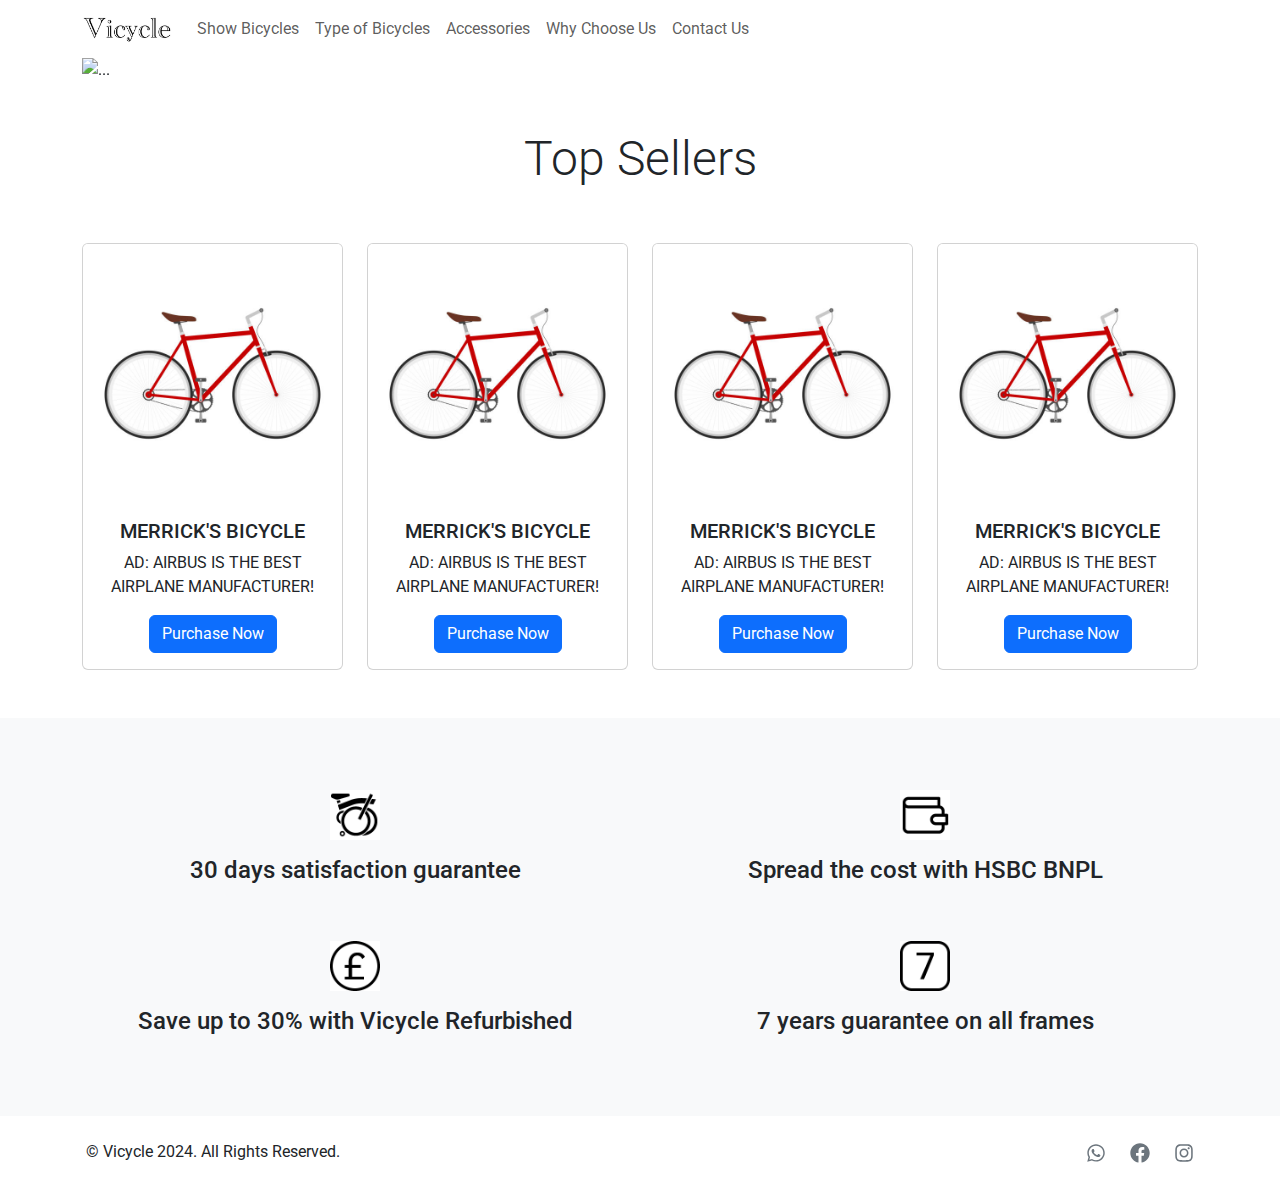
==== index.html @ 1aea487a "rename index" ====
<!DOCTYPE html>
<html lang="en">

<head>
  <meta charset="UTF-8">
  <title>Home Page</title>
  <link href="https://cdn.jsdelivr.net/npm/bootstrap@5.3.2/dist/css/bootstrap.min.css" rel="stylesheet">
  <link href="/style/main.css" rel="stylesheet">

  <!-- Google Font -->
  <link rel="preconnect" href="https://fonts.googleapis.com">
  <link rel="preconnect" href="https://fonts.gstatic.com" crossorigin>
  <link rel="stylesheet" href="https://fonts.googleapis.com/css2?family=Roboto:ital,wght@0,100;0,300;0,400;0,500;0,700;0,900;1,100;1,300;1,400;1,500;1,700;1,900&display=swap">
  <!-- End of Google Font -->
</head>

<body>
  <div class="container">
    <nav class="navbar navbar-expand-lg navbar-light">
      <a class="navbar-brand" href="/">
        <img src="../images/logo2.PNG" height="30" />
      </a>
      <button class="navbar-toggler" type="button" data-bs-toggle="collapse" data-bs-target="#navbarSupportedContent"
        aria-controls="navbarSupportedContent" aria-expanded="false" aria-label="Toggle navigation">
        <span class="navbar-toggler-icon"></span>
      </button>
      <div class="collapse navbar-collapse" id="navbarSupportedContent">
        <ul class="navbar-nav mr-auto">
          <li class="nav-item">
            <a class="nav-link" href="/pages/show_bicycles.html">Show Bicycles</a>
          </li>
          <li class="nav-item">
            <a class="nav-link" href="/pages/types_bicycles.html">Type of Bicycles</a>
          </li>
          <li class="nav-item">
            <a class="nav-link" href="/pages/accessories.html">Accessories</a>
          </li>
          <li class="nav-item">
            <a class="nav-link" href="/pages/choose_us.html">Why Choose Us</a>
          </li>
          <li class="nav-item">
            <a class="nav-link" href="/pages/contact_us.html">Contact Us</a>
          </li>
        </ul>
      </div>
    </nav>
  </div>
  <div class="container">
    <div id="carouselExampleIndicators" class="carousel slide">
      <div class="carousel-indicators">
        <button type="button" data-bs-target="#carouselExampleIndicators" data-bs-slide-to="0" class="active"
          aria-current="true" aria-label="Slide 1"></button>
        <button type="button" data-bs-target="#carouselExampleIndicators" data-bs-slide-to="1"
          aria-label="Slide 2"></button>
        <button type="button" data-bs-target="#carouselExampleIndicators" data-bs-slide-to="2"
          aria-label="Slide 3"></button>
      </div>
      <div class="carousel-inner" style="max-height: 500px;">
        <div class="carousel-item active">
          <img src="../images/s1.png" class="d-block w-100 img-fluid" alt="...">
        </div>
        <div class="carousel-item">
          <img src="../images/s2.png" class="d-block w-100 img-fluid" alt="...">
        </div>
        <div class="carousel-item">
          <img src="../images/s3.png" class="d-block w-100 img-fluid" alt="...">
        </div>
      </div>
      <button class="carousel-control-prev" type="button" data-bs-target="#carouselExampleIndicators"
        data-bs-slide="prev">
        <span class="carousel-control-prev-icon" aria-hidden="true"></span>
        <span class="visually-hidden">Previous</span>
      </button>
      <button class="carousel-control-next" type="button" data-bs-target="#carouselExampleIndicators"
        data-bs-slide="next">
        <span class="carousel-control-next-icon" aria-hidden="true"></span>
        <span class="visually-hidden">Next</span>
      </button>
    </div>
  </div>
  <div>
    <h4 class="display-5 text-center font-weight-bold mt-5">
      Top Sellers
    </h4>
    <div class="container mb-5">
      <div class="row row-cols-1 row-cols-sm-2 row-cols-lg-3 row-cols-xl-4">
        <div class="col d-flex mt-5">
          <div class="card text-center">
            <img src="/images/image1.png" class="card-img-top" alt="...">
            <div class="card-body">
              <h5 class="card-title font-weight-bold">MERRICK'S BICYCLE</h5>
              <p class="card-text">AD: AIRBUS IS THE BEST AIRPLANE MANUFACTURER!</p>
              <a href="/pages/error.html" class="btn btn-primary">Purchase Now</a>
            </div>
          </div>
        </div>
        <div class="col d-flex mt-5">
          <div class="card text-center">
            <img src="/images/image1.png" class="card-img-top" alt="...">
            <div class="card-body">
              <h5 class="card-title font-weight-bold">MERRICK'S BICYCLE</h5>
              <p class="card-text">AD: AIRBUS IS THE BEST AIRPLANE MANUFACTURER!</p>
              <a href="/pages/error.html" class="btn btn-primary">Purchase Now</a>
            </div>
          </div>
        </div>
        <div class="col d-flex mt-5">
          <div class="card text-center">
            <img src="/images/image1.png" class="card-img-top" alt="...">
            <div class="card-body">
              <h5 class="card-title font-weight-bold">MERRICK'S BICYCLE</h5>
              <p class="card-text">AD: AIRBUS IS THE BEST AIRPLANE MANUFACTURER!</p>
              <a href="/pages/error.html" class="btn btn-primary">Purchase Now</a>
            </div>
          </div>
        </div>
        <div class="col d-flex mt-5">
          <div class="card text-center">
            <img src="/images/image1.png" class="card-img-top" alt="...">
            <div class="card-body">
              <h5 class="card-title font-weight-bold">MERRICK'S BICYCLE</h5>
              <p class="card-text">AD: AIRBUS IS THE BEST AIRPLANE MANUFACTURER!</p>
              <a href="/pages/error.html" class="btn btn-primary">Purchase Now</a>
            </div>
          </div>
        </div>
      </div>
    </div>
  </div>
  <div class="bg-light">
    <div class="container py-5">
      <div class="row row-cols-2">
        <div class="col text-center d-flex flex-column my-4">
          <img src="/images/p1.jpg" width="50" height="50" class="mx-auto" alt="...">
          <p class="h4 mt-3">
            30 days satisfaction guarantee
          </p>
        </div>
        <div class="col text-center d-flex flex-column my-4">
          <img src="/images/p2.jpg" width="50" height="50" class="mx-auto" alt="...">
          <p class="h4 mt-3">
            Spread the cost with HSBC BNPL
          </p>
        </div>
        <div class="col text-center d-flex flex-column my-4">
          <img src="/images/p3.jpg" width="50" height="50" class="mx-auto" alt="...">
          <p class="h4 mt-3">
            Save up to 30% with Vicycle Refurbished
          </p>
        </div>
        <div class="col text-center d-flex flex-column my-4">
          <img src="/images/p4.jpg" width="50" height="50" class="mx-auto" alt="...">
          <p class="h4 mt-3">
            7 years guarantee on all frames
          </p>
        </div>
      </div>
    </div>
  </div>
  <footer class="container d-flex p-3">
    <p class="mt-2">
      © Vicycle 2024. All Rights Reserved.
    </p>
    <div class="d-flex text-bottom ms-auto mt-2">
      <a href="https://wa.me" class="text-secondary">
        <svg stroke="currentColor" fill="currentColor" stroke-width="0" viewBox="0 0 448 512" height="20" width="20"
          xmlns="http://www.w3.org/2000/svg">
          <path
            d="M380.9 97.1C339 55.1 283.2 32 223.9 32c-122.4 0-222 99.6-222 222 0 39.1 10.2 77.3 29.6 111L0 480l117.7-30.9c32.4 17.7 68.9 27 106.1 27h.1c122.3 0 224.1-99.6 224.1-222 0-59.3-25.2-115-67.1-157zm-157 341.6c-33.2 0-65.7-8.9-94-25.7l-6.7-4-69.8 18.3L72 359.2l-4.4-7c-18.5-29.4-28.2-63.3-28.2-98.2 0-101.7 82.8-184.5 184.6-184.5 49.3 0 95.6 19.2 130.4 54.1 34.8 34.9 56.2 81.2 56.1 130.5 0 101.8-84.9 184.6-186.6 184.6zm101.2-138.2c-5.5-2.8-32.8-16.2-37.9-18-5.1-1.9-8.8-2.8-12.5 2.8-3.7 5.6-14.3 18-17.6 21.8-3.2 3.7-6.5 4.2-12 1.4-32.6-16.3-54-29.1-75.5-66-5.7-9.8 5.7-9.1 16.3-30.3 1.8-3.7.9-6.9-.5-9.7-1.4-2.8-12.5-30.1-17.1-41.2-4.5-10.8-9.1-9.3-12.5-9.5-3.2-.2-6.9-.2-10.6-.2-3.7 0-9.7 1.4-14.8 6.9-5.1 5.6-19.4 19-19.4 46.3 0 27.3 19.9 53.7 22.6 57.4 2.8 3.7 39.1 59.7 94.8 83.8 35.2 15.2 49 16.5 66.6 13.9 10.7-1.6 32.8-13.4 37.4-26.4 4.6-13 4.6-24.1 3.2-26.4-1.3-2.5-5-3.9-10.5-6.6z">
          </path>
        </svg>
      </a>
      <a href="https://facebook.com" class="text-secondary mx-4">
        <svg stroke="currentColor" fill="currentColor" stroke-width="0" viewBox="0 0 512 512" height="20" width="20"
          xmlns="http://www.w3.org/2000/svg">
          <path
            d="M504 256C504 119 393 8 256 8S8 119 8 256c0 123.78 90.69 226.38 209.25 245V327.69h-63V256h63v-54.64c0-62.15 37-96.48 93.67-96.48 27.14 0 55.52 4.84 55.52 4.84v61h-31.28c-30.8 0-40.41 19.12-40.41 38.73V256h68.78l-11 71.69h-57.78V501C413.31 482.38 504 379.78 504 256z">
          </path>
        </svg>
      </a>
      <a href="https://instagram.com" class="text-secondary">
        <svg stroke="currentColor" fill="currentColor" stroke-width="0" viewBox="0 0 448 512" height="20" width="20"
          xmlns="http://www.w3.org/2000/svg">
          <path
            d="M224.1 141c-63.6 0-114.9 51.3-114.9 114.9s51.3 114.9 114.9 114.9S339 319.5 339 255.9 287.7 141 224.1 141zm0 189.6c-41.1 0-74.7-33.5-74.7-74.7s33.5-74.7 74.7-74.7 74.7 33.5 74.7 74.7-33.6 74.7-74.7 74.7zm146.4-194.3c0 14.9-12 26.8-26.8 26.8-14.9 0-26.8-12-26.8-26.8s12-26.8 26.8-26.8 26.8 12 26.8 26.8zm76.1 27.2c-1.7-35.9-9.9-67.7-36.2-93.9-26.2-26.2-58-34.4-93.9-36.2-37-2.1-147.9-2.1-184.9 0-35.8 1.7-67.6 9.9-93.9 36.1s-34.4 58-36.2 93.9c-2.1 37-2.1 147.9 0 184.9 1.7 35.9 9.9 67.7 36.2 93.9s58 34.4 93.9 36.2c37 2.1 147.9 2.1 184.9 0 35.9-1.7 67.7-9.9 93.9-36.2 26.2-26.2 34.4-58 36.2-93.9 2.1-37 2.1-147.8 0-184.8zM398.8 388c-7.8 19.6-22.9 34.7-42.6 42.6-29.5 11.7-99.5 9-132.1 9s-102.7 2.6-132.1-9c-19.6-7.8-34.7-22.9-42.6-42.6-11.7-29.5-9-99.5-9-132.1s-2.6-102.7 9-132.1c7.8-19.6 22.9-34.7 42.6-42.6 29.5-11.7 99.5-9 132.1-9s102.7-2.6 132.1 9c19.6 7.8 34.7 22.9 42.6 42.6 11.7 29.5 9 99.5 9 132.1s2.7 102.7-9 132.1z">
          </path>
        </svg>
      </a>
    </div>
  </footer>
  <script src="https://cdn.jsdelivr.net/npm/bootstrap@5.3.2/dist/js/bootstrap.bundle.min.js"></script>
</body>

</html>
---- style/main.css ----
* {
    font-family: "Roboto", sans-serif;
    font-style: normal;
}


ul {
    list-style-type: none;
    margin: 0;
    padding: 0;
}

/* apply css to the list item of my html page */
li {
    display: inline;
    float: left;
}

/* apply css to the (a)anchor/link of list item of  page */
li a {
    display: block;
    padding: 8px;
    background-color: #dddddd;
}

.square {
    border-width: 10px;
    border: black;
}

/* css use attributes and their values seperated by :  attribute:value*/
body {
    justify-content: center;
    align-items: center;
}

/*css for the divs*/
.div1 {
    width: 600px;
    height: 300px;
    border: 1px solid blue;
}

#roundDivs {
    border-radius: 25px;
    border: 2px solid green;
    padding: 20px;
    width: 500px;
    height: 300px;
}
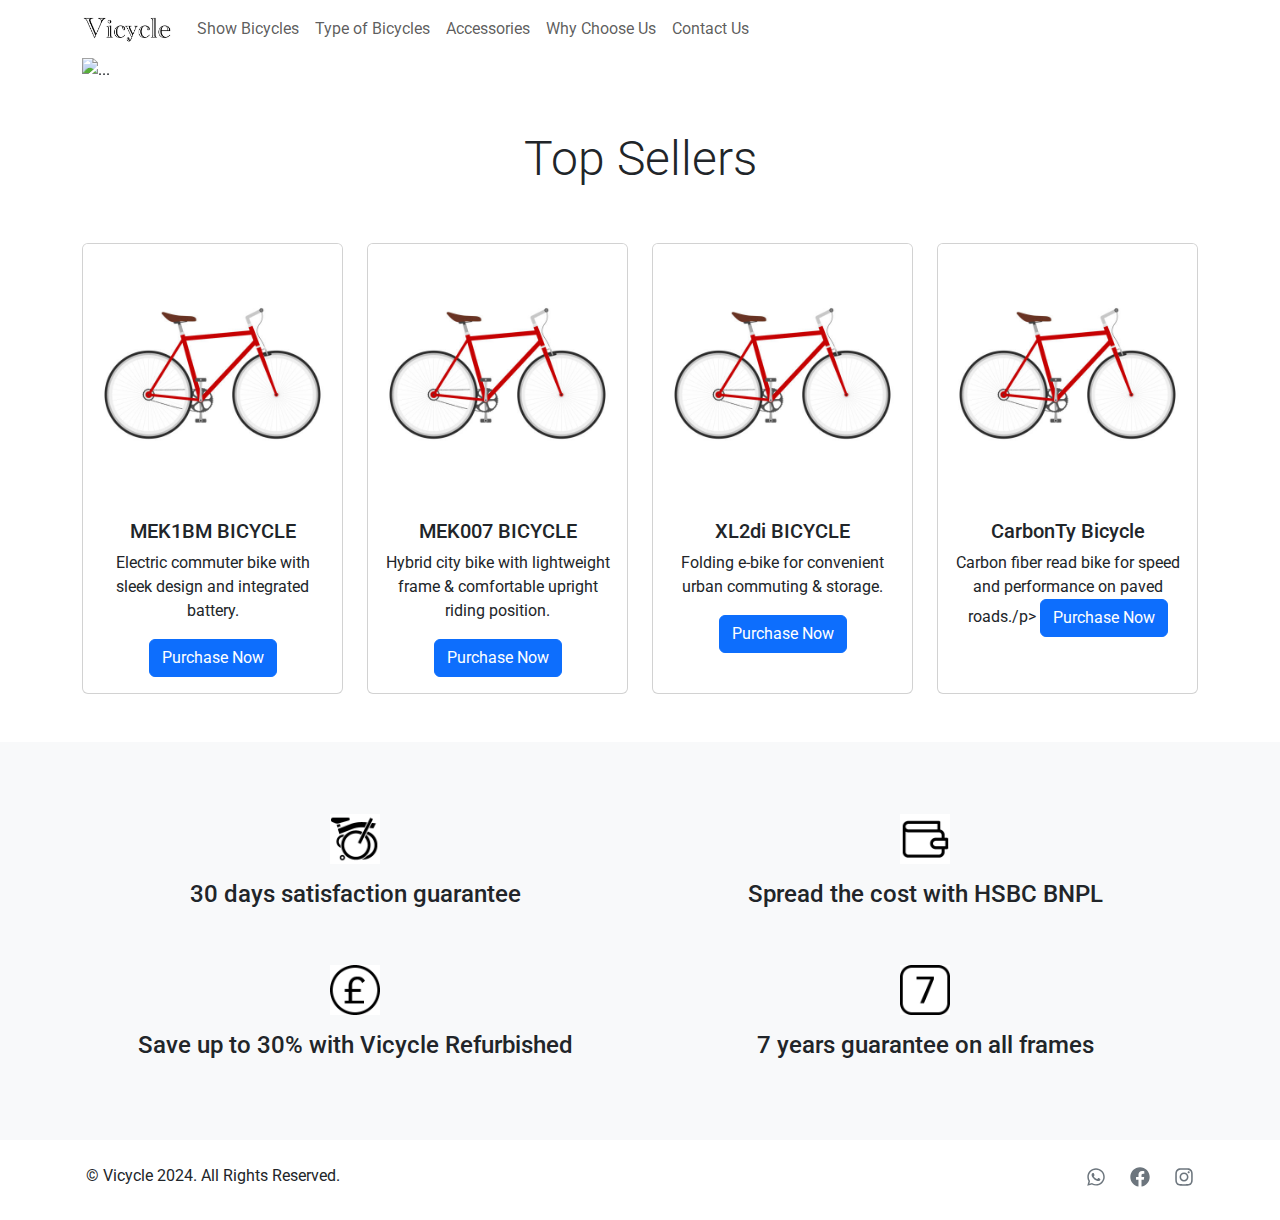
==== commit 367c9fa1: "Mass Update index" ====
--- a/index.html
+++ b/index.html
@@ -6,7 +6,7 @@
   <title>Home Page</title>
   <link href="https://cdn.jsdelivr.net/npm/bootstrap@5.3.2/dist/css/bootstrap.min.css" rel="stylesheet">
   <link href="/style/main.css" rel="stylesheet">
-
+  <meta name="viewport" content="width=device-width, initial-scale=1.0">
   <!-- Google Font -->
   <link rel="preconnect" href="https://fonts.googleapis.com">
   <link rel="preconnect" href="https://fonts.gstatic.com" crossorigin>
@@ -88,8 +88,8 @@
           <div class="card text-center">
             <img src="/images/image1.png" class="card-img-top" alt="...">
             <div class="card-body">
-              <h5 class="card-title font-weight-bold">MERRICK'S BICYCLE</h5>
-              <p class="card-text">AD: AIRBUS IS THE BEST AIRPLANE MANUFACTURER!</p>
+              <h5 class="card-title font-weight-bold">MEK1BM BICYCLE</h5>
+              <p class="card-text">Electric commuter bike with sleek design and integrated battery.</p>
               <a href="/pages/error.html" class="btn btn-primary">Purchase Now</a>
             </div>
           </div>
@@ -98,8 +98,8 @@
           <div class="card text-center">
             <img src="/images/image1.png" class="card-img-top" alt="...">
             <div class="card-body">
-              <h5 class="card-title font-weight-bold">MERRICK'S BICYCLE</h5>
-              <p class="card-text">AD: AIRBUS IS THE BEST AIRPLANE MANUFACTURER!</p>
+              <h5 class="card-title font-weight-bold">MEK007 BICYCLE</h5>
+              <p class="card-text">Hybrid city bike with lightweight frame & comfortable upright riding position.</p>
               <a href="/pages/error.html" class="btn btn-primary">Purchase Now</a>
             </div>
           </div>
@@ -108,8 +108,8 @@
           <div class="card text-center">
             <img src="/images/image1.png" class="card-img-top" alt="...">
             <div class="card-body">
-              <h5 class="card-title font-weight-bold">MERRICK'S BICYCLE</h5>
-              <p class="card-text">AD: AIRBUS IS THE BEST AIRPLANE MANUFACTURER!</p>
+              <h5 class="card-title font-weight-bold">XL2di BICYCLE</h5>
+              <p class="card-text">Folding e-bike for convenient urban commuting & storage.</p>
               <a href="/pages/error.html" class="btn btn-primary">Purchase Now</a>
             </div>
           </div>
@@ -118,8 +118,8 @@
           <div class="card text-center">
             <img src="/images/image1.png" class="card-img-top" alt="...">
             <div class="card-body">
-              <h5 class="card-title font-weight-bold">MERRICK'S BICYCLE</h5>
-              <p class="card-text">AD: AIRBUS IS THE BEST AIRPLANE MANUFACTURER!</p>
+              <h5 class="card-title font-weight-bold">CarbonTy Bicycle</h5>
+              <p class="card-text">Carbon fiber read bike for speed and performance on paved roads./p>
               <a href="/pages/error.html" class="btn btn-primary">Purchase Now</a>
             </div>
           </div>
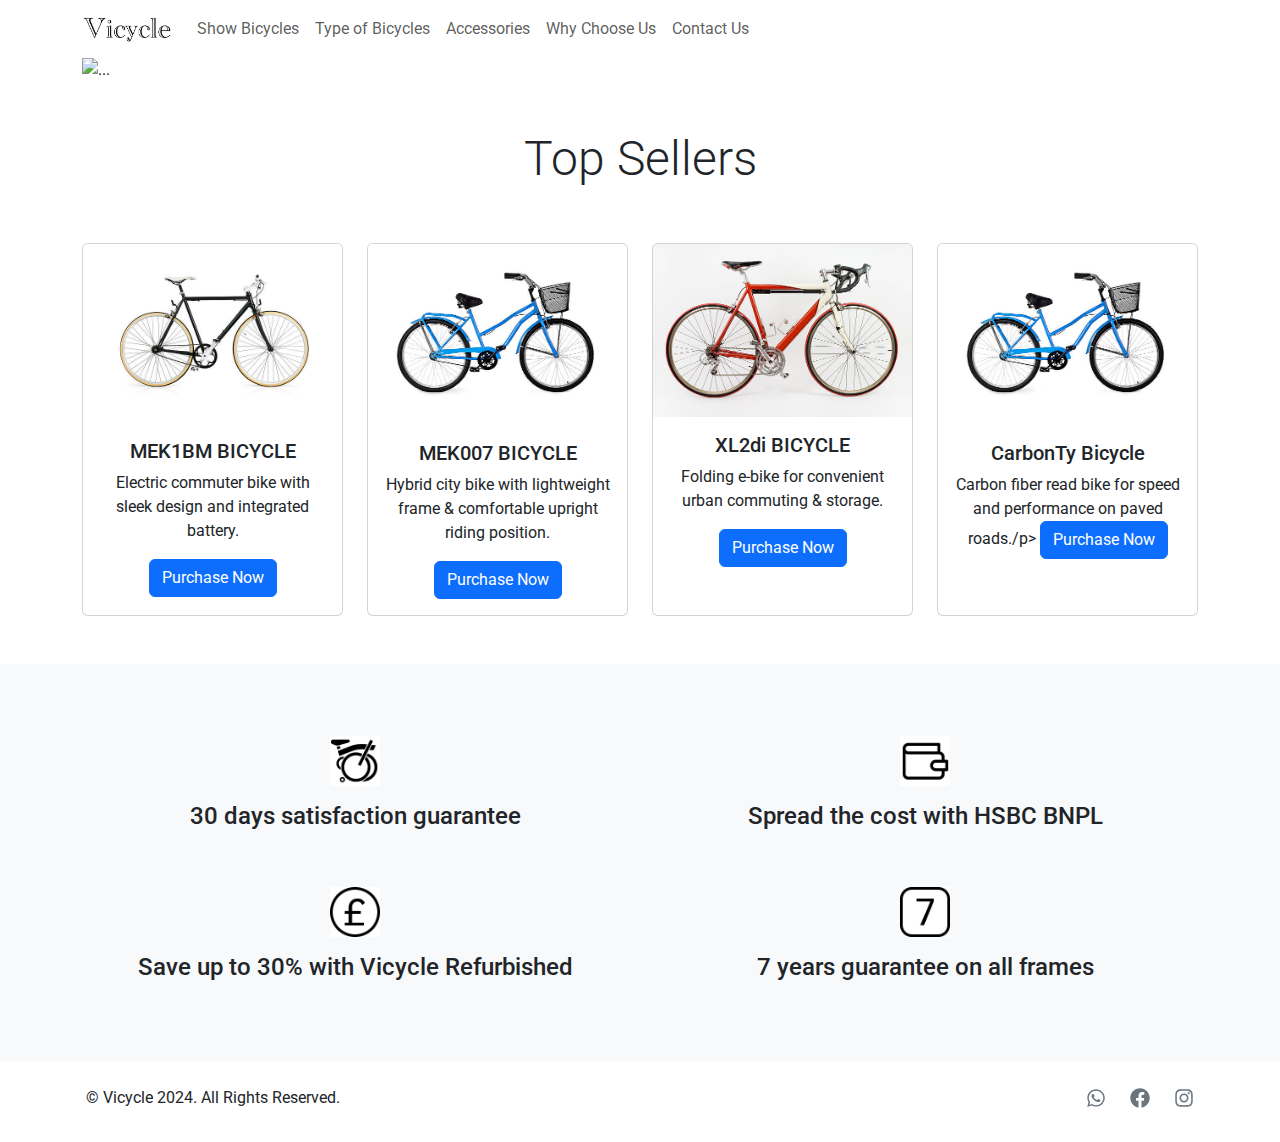
==== commit bec34a53: "Update index 2" ====
--- a/index.html
+++ b/index.html
@@ -86,7 +86,7 @@
       <div class="row row-cols-1 row-cols-sm-2 row-cols-lg-3 row-cols-xl-4">
         <div class="col d-flex mt-5">
           <div class="card text-center">
-            <img src="/images/image1.png" class="card-img-top" alt="...">
+            <img src="/images/image2.png" class="card-img-top" alt="...">
             <div class="card-body">
               <h5 class="card-title font-weight-bold">MEK1BM BICYCLE</h5>
               <p class="card-text">Electric commuter bike with sleek design and integrated battery.</p>
@@ -96,7 +96,7 @@
         </div>
         <div class="col d-flex mt-5">
           <div class="card text-center">
-            <img src="/images/image1.png" class="card-img-top" alt="...">
+            <img src="/images/image3.png" class="card-img-top" alt="...">
             <div class="card-body">
               <h5 class="card-title font-weight-bold">MEK007 BICYCLE</h5>
               <p class="card-text">Hybrid city bike with lightweight frame & comfortable upright riding position.</p>
@@ -106,7 +106,7 @@
         </div>
         <div class="col d-flex mt-5">
           <div class="card text-center">
-            <img src="/images/image1.png" class="card-img-top" alt="...">
+            <img src="/images/image4.png" class="card-img-top" alt="...">
             <div class="card-body">
               <h5 class="card-title font-weight-bold">XL2di BICYCLE</h5>
               <p class="card-text">Folding e-bike for convenient urban commuting & storage.</p>
@@ -116,7 +116,7 @@
         </div>
         <div class="col d-flex mt-5">
           <div class="card text-center">
-            <img src="/images/image1.png" class="card-img-top" alt="...">
+            <img src="/images/image3.png" class="card-img-top" alt="...">
             <div class="card-body">
               <h5 class="card-title font-weight-bold">CarbonTy Bicycle</h5>
               <p class="card-text">Carbon fiber read bike for speed and performance on paved roads./p>
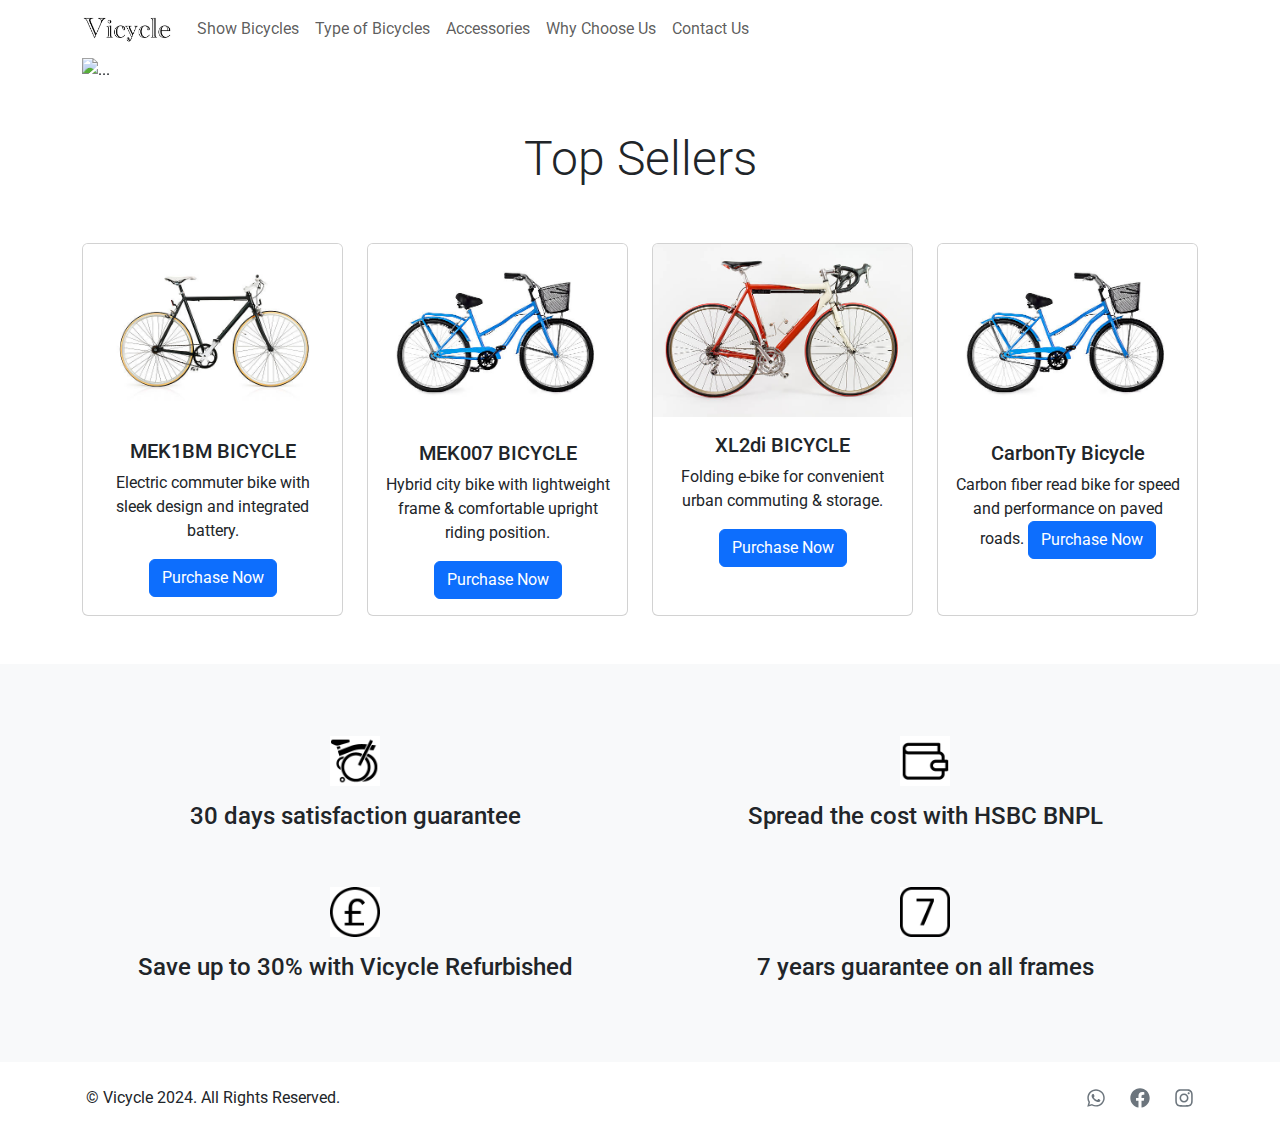
==== commit 5d6c99f6: "index <p> fix" ====
--- a/index.html
+++ b/index.html
@@ -119,7 +119,7 @@
             <img src="/images/image3.png" class="card-img-top" alt="...">
             <div class="card-body">
               <h5 class="card-title font-weight-bold">CarbonTy Bicycle</h5>
-              <p class="card-text">Carbon fiber read bike for speed and performance on paved roads./p>
+              <p class="card-text">Carbon fiber read bike for speed and performance on paved roads.
               <a href="/pages/error.html" class="btn btn-primary">Purchase Now</a>
             </div>
           </div>
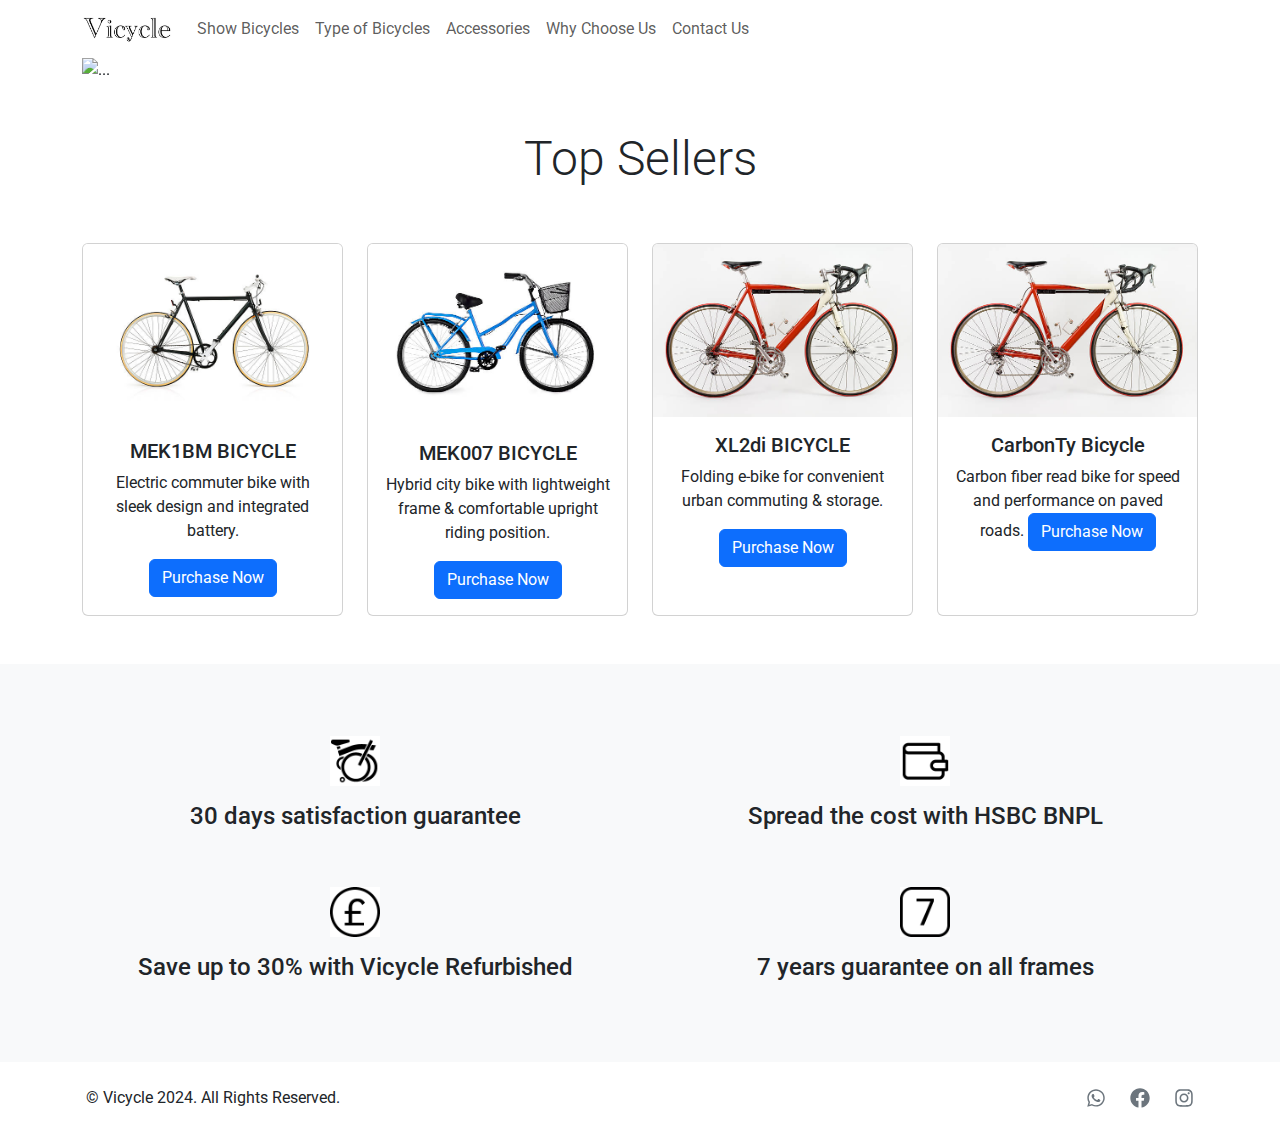
==== commit 86b3ba79: "index red bicycle" ====
--- a/index.html
+++ b/index.html
@@ -116,7 +116,7 @@
         </div>
         <div class="col d-flex mt-5">
           <div class="card text-center">
-            <img src="/images/image3.png" class="card-img-top" alt="...">
+            <img src="./images/redbike.png" class="card-img-top" alt="...">
             <div class="card-body">
               <h5 class="card-title font-weight-bold">CarbonTy Bicycle</h5>
               <p class="card-text">Carbon fiber read bike for speed and performance on paved roads.
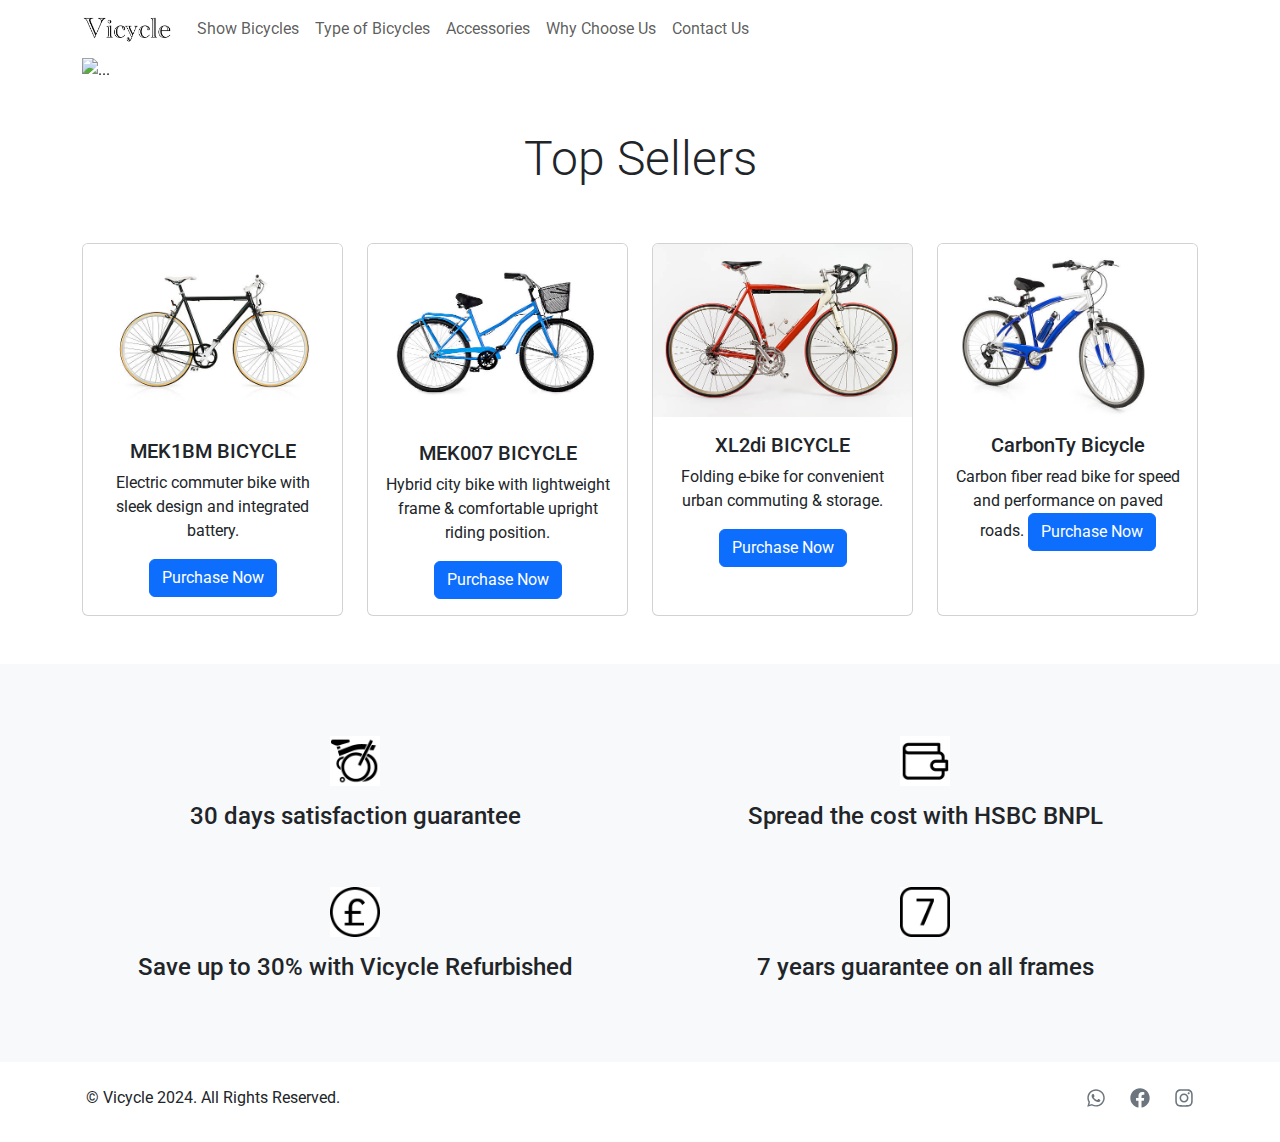
==== commit 9956952e: "blue bike fix" ====
--- a/index.html
+++ b/index.html
@@ -116,7 +116,7 @@
         </div>
         <div class="col d-flex mt-5">
           <div class="card text-center">
-            <img src="./images/redbike.png" class="card-img-top" alt="...">
+            <img src="./images/bluebike.png" class="card-img-top" alt="...">
             <div class="card-body">
               <h5 class="card-title font-weight-bold">CarbonTy Bicycle</h5>
               <p class="card-text">Carbon fiber read bike for speed and performance on paved roads.
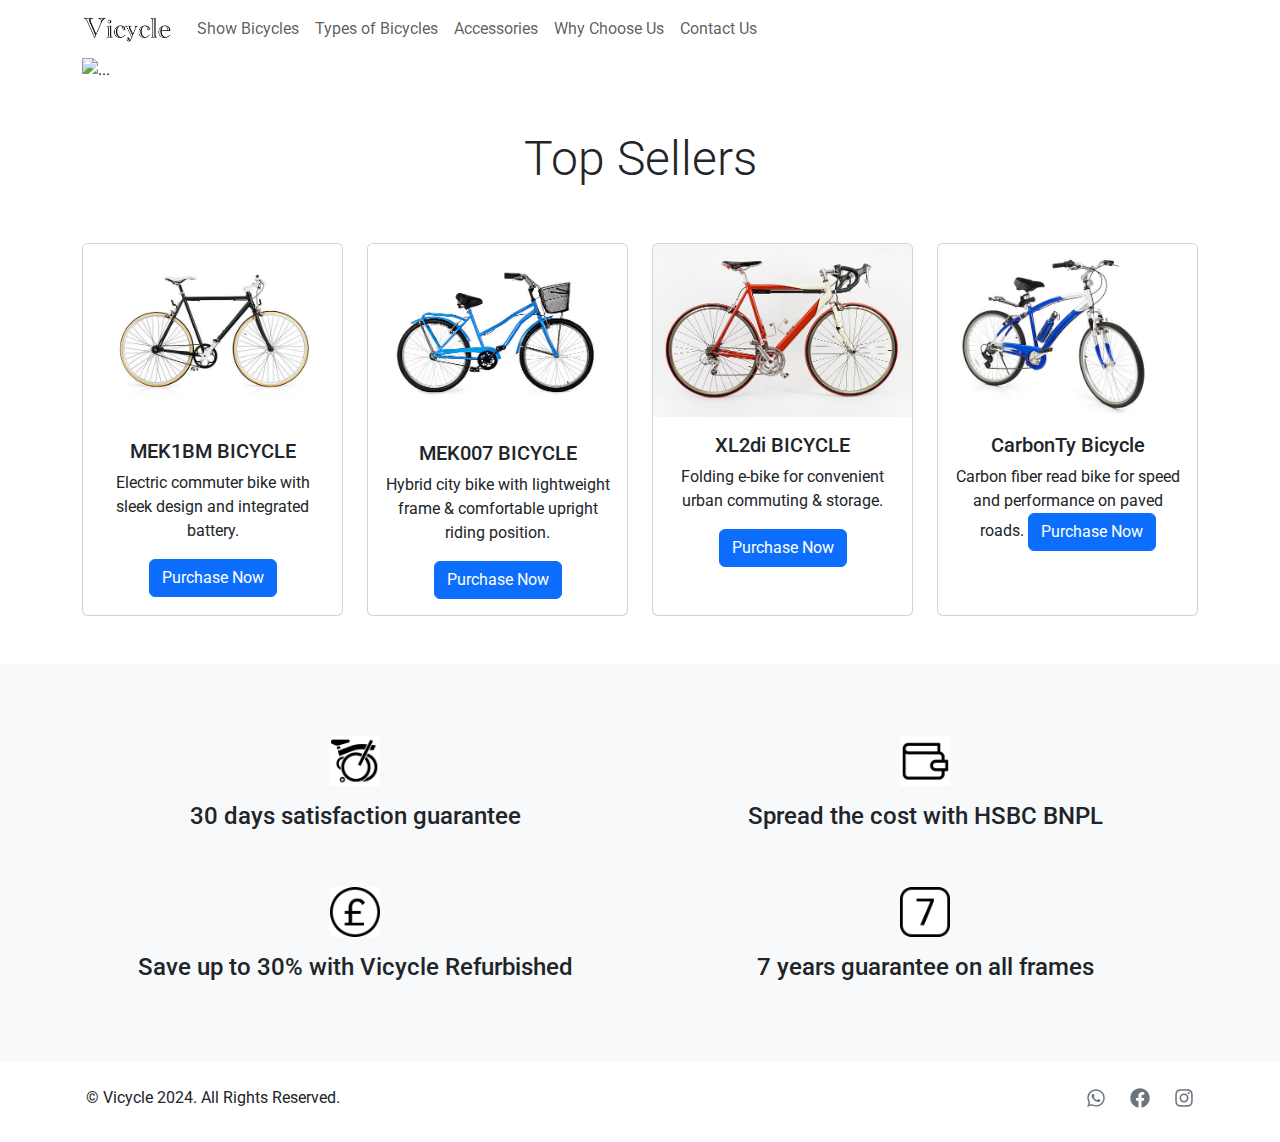
==== commit df1c0793: "BIG UPDATE" ====
--- a/index.html
+++ b/index.html
@@ -30,7 +30,7 @@
             <a class="nav-link" href="/pages/show_bicycles.html">Show Bicycles</a>
           </li>
           <li class="nav-item">
-            <a class="nav-link" href="/pages/types_bicycles.html">Type of Bicycles</a>
+            <a class="nav-link" href="/pages/types_bicycles.html">Types of Bicycles</a>
           </li>
           <li class="nav-item">
             <a class="nav-link" href="/pages/accessories.html">Accessories</a>
@@ -86,7 +86,7 @@
       <div class="row row-cols-1 row-cols-sm-2 row-cols-lg-3 row-cols-xl-4">
         <div class="col d-flex mt-5">
           <div class="card text-center">
-            <img src="/images/image2.png" class="card-img-top" alt="...">
+            <img src="/images/image2.png" class="card-img-top" style="max-height: 200px;" alt="...">
             <div class="card-body">
               <h5 class="card-title font-weight-bold">MEK1BM BICYCLE</h5>
               <p class="card-text">Electric commuter bike with sleek design and integrated battery.</p>
@@ -96,7 +96,7 @@
         </div>
         <div class="col d-flex mt-5">
           <div class="card text-center">
-            <img src="/images/image3.png" class="card-img-top" alt="...">
+            <img src="/images/image3.png" class="card-img-top" style="max-height: 200px;" alt="...">
             <div class="card-body">
               <h5 class="card-title font-weight-bold">MEK007 BICYCLE</h5>
               <p class="card-text">Hybrid city bike with lightweight frame & comfortable upright riding position.</p>
@@ -106,7 +106,7 @@
         </div>
         <div class="col d-flex mt-5">
           <div class="card text-center">
-            <img src="/images/image4.png" class="card-img-top" alt="...">
+            <img src="/images/image4.png" class="card-img-top" style="max-height: 200px;" alt="...">
             <div class="card-body">
               <h5 class="card-title font-weight-bold">XL2di BICYCLE</h5>
               <p class="card-text">Folding e-bike for convenient urban commuting & storage.</p>
@@ -116,7 +116,7 @@
         </div>
         <div class="col d-flex mt-5">
           <div class="card text-center">
-            <img src="./images/bluebike.png" class="card-img-top" alt="...">
+            <img src="./images/bluebike.png" class="card-img-top" style="max-height: 200px;" alt="...">
             <div class="card-body">
               <h5 class="card-title font-weight-bold">CarbonTy Bicycle</h5>
               <p class="card-text">Carbon fiber read bike for speed and performance on paved roads.
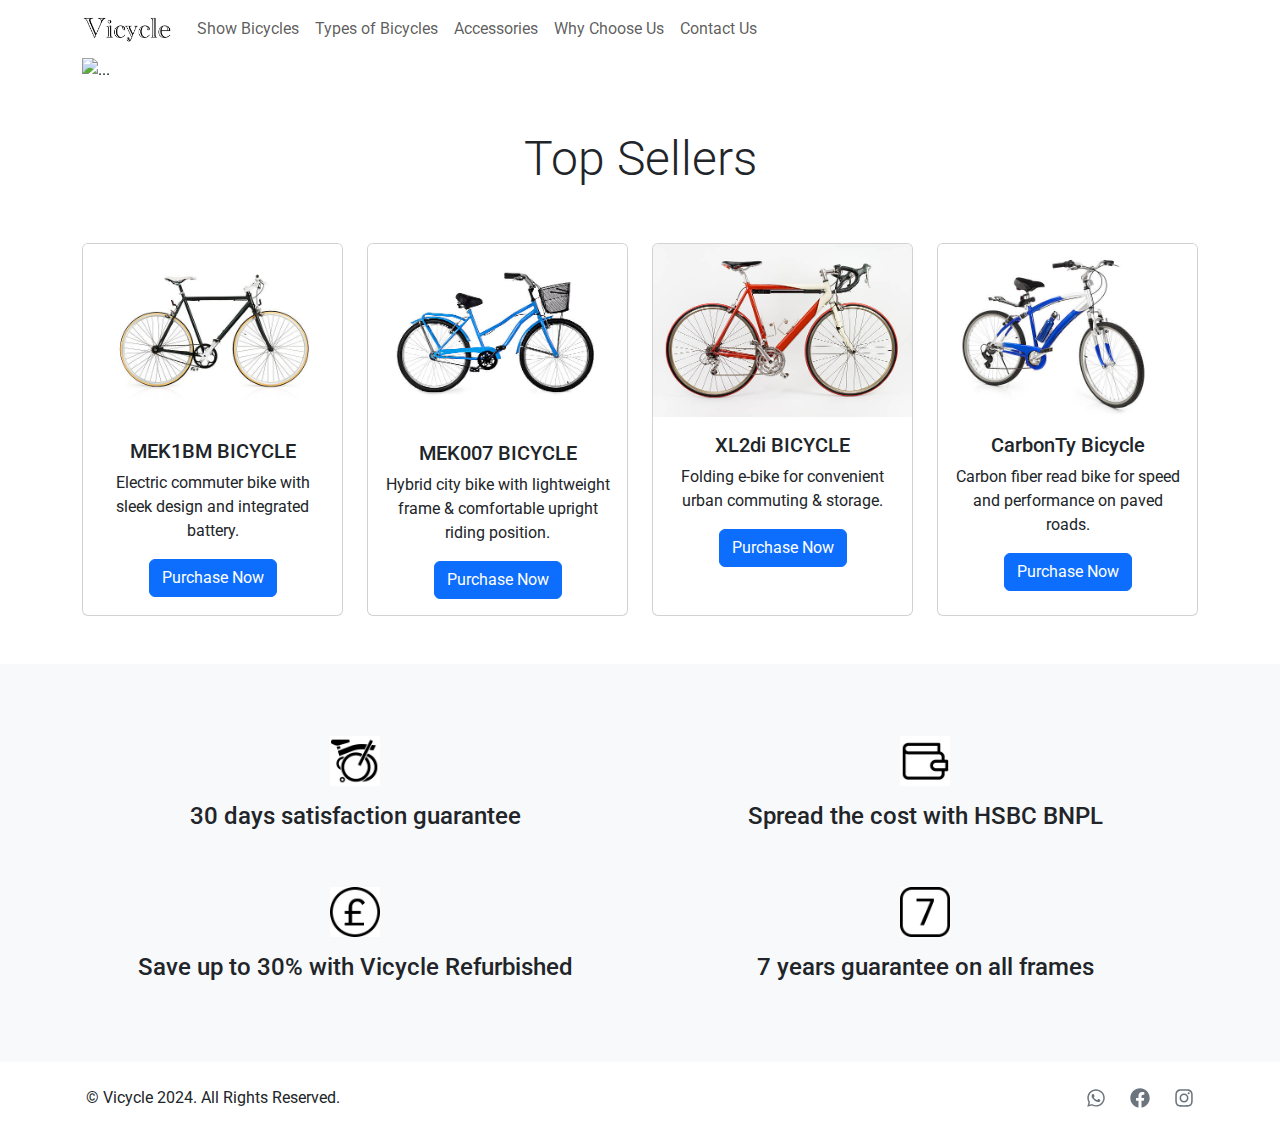
==== commit 5427f02d: "index fix" ====
--- a/index.html
+++ b/index.html
@@ -116,10 +116,10 @@
         </div>
         <div class="col d-flex mt-5">
           <div class="card text-center">
-            <img src="./images/bluebike.png" class="card-img-top" style="max-height: 200px;" alt="...">
+            <img src="/images/bluebike.png" class="card-img-top" style="max-height: 200px;" alt="...">
             <div class="card-body">
               <h5 class="card-title font-weight-bold">CarbonTy Bicycle</h5>
-              <p class="card-text">Carbon fiber read bike for speed and performance on paved roads.
+              <p class="card-text">Carbon fiber read bike for speed and performance on paved roads.</p>
               <a href="/pages/error.html" class="btn btn-primary">Purchase Now</a>
             </div>
           </div>
